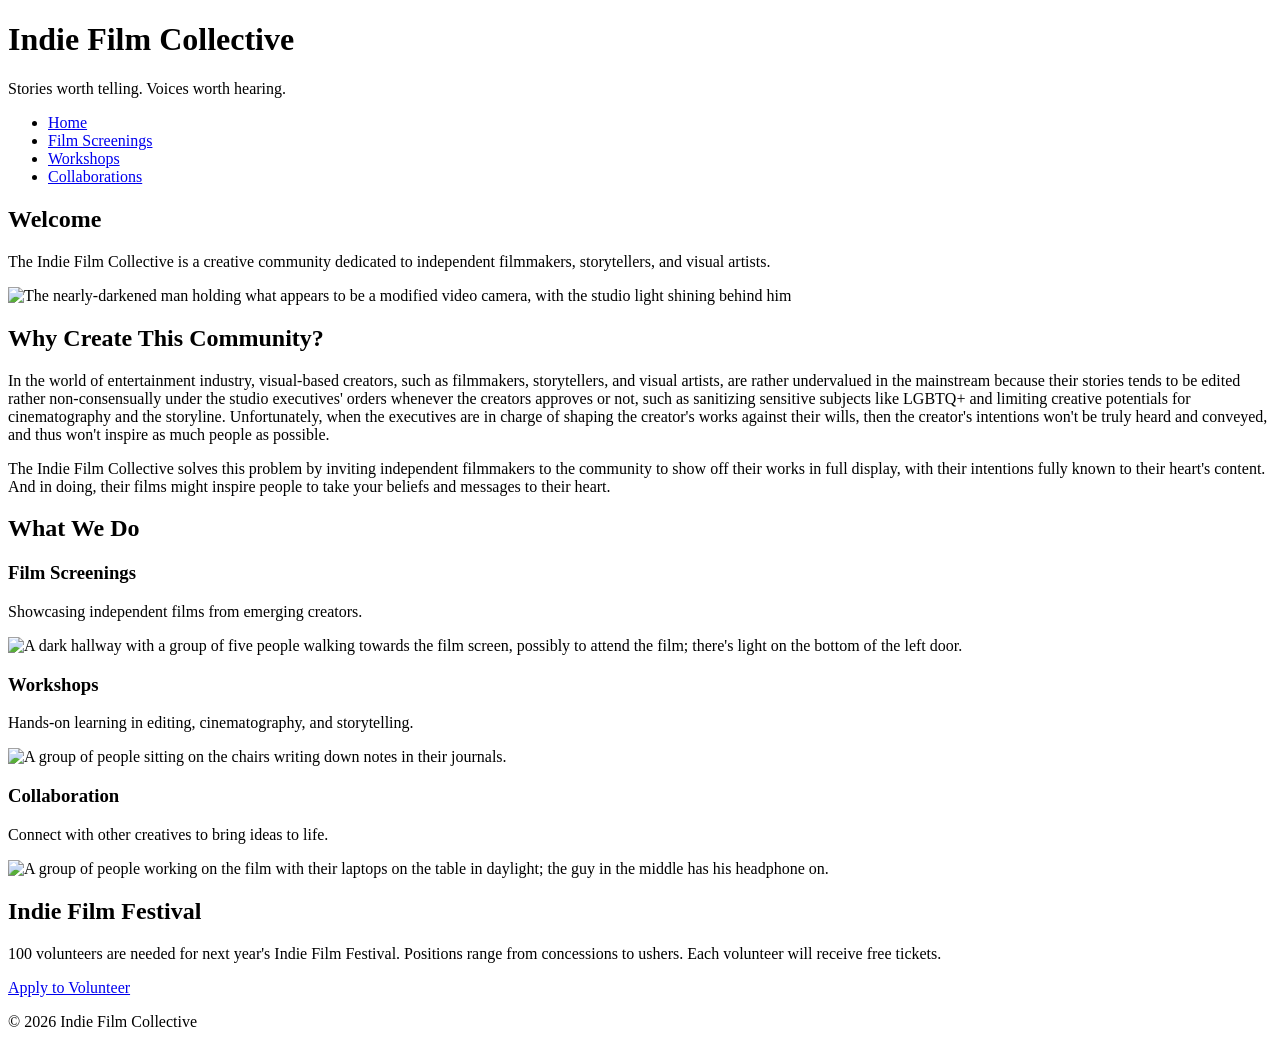
==== index.html @ 74cf5d03 "Added the 3 additional HTML and migrated their contents over to each site based on the contents prov" ====
<!DOCTYPE html>
<html lang="en">
<head>
    <meta charset="UTF-8">
    <meta name="viewport" content="width=device-width, initial-scale=1.0">
    <title>Indie Film Collective</title>
    <link rel="stylesheet" href="styles.css">
</head>

<body>
    <!-- Copy and paste this header in each new page -->
    <header>
        <h1>Indie Film Collective</h1>
        <p>Stories worth telling. Voices worth hearing.</p>
    </header>
    <!-- Update these hrefs to relative links to their new pages and copy and paste in each new page -->
    <nav>
        <ul>
            <li><a href="index.html">Home</a></li>
            <li><a href="screenings.html">Film Screenings</a></li>
            <li><a href="workshops.html">Workshops</a></li>
            <li><a href="collaborations.html">Collaborations</a></li>
        </ul>
    </nav>
    <main>
        <!-- This section stays on the homepage -->
        <section>
            <h2>Welcome</h2>
            <p>The Indie Film Collective is a creative community dedicated to independent filmmakers, storytellers, and visual artists.</p>
            <img src="images/filmmaker.jpg" width="500" alt="The nearly-darkened man holding what appears to be a modified video camera, with the studio light shining behind him">
        </section>

        <section>
            <h2>Why Create This Community?</h2>
            <p>In the world of entertainment industry, visual-based creators, such as filmmakers, storytellers, and visual artists, are rather undervalued in the mainstream because their stories tends to be edited rather non-consensually under the studio executives' orders whenever the creators approves or not, such as sanitizing sensitive subjects like LGBTQ+ and limiting creative potentials for cinematography and the storyline. Unfortunately, when the executives are in charge of shaping the creator's works against their wills, then the creator's intentions won't be truly heard and conveyed, and thus won't inspire as much people as possible.</p>
            <p>The Indie Film Collective solves this problem by inviting independent filmmakers to the community to show off their works in full display, with their intentions fully known to their heart's content. And in doing, their films might inspire people to take your beliefs and messages to their heart.</p>
        </section>

        <section> <!-- This section can be deleted from the homepage. It will not be copied to a new page -->
            <h2>What We Do</h2>
            <div class="card-row">
                <!-- Transfer this section the the new screenings page -->
                <section id="screenings">
                    <h3>Film Screenings</h3>
                    <p>Showcasing independent films from emerging creators.</p>
                    <img src="images/screenings.jpg" width="500px" alt="A dark hallway with a group of five people walking towards the film screen, possibly to attend the film; there's light on the bottom of the left door.">
                </section>
                <!-- Transfer this section the the new workshops page -->
                <section id="workshops">
                    <h3>Workshops</h3>
                    <p>Hands-on learning in editing, cinematography, and storytelling.</p>
                    <img src="images/workshops.jpg" width="500px" alt="A group of people sitting on the chairs writing down notes in their journals.">
                </section>            
                <!-- Transfer this section the the new collaborations page -->
                <section id="collaborations">
                    <h3>Collaboration</h3>
                    <p>Connect with other creatives to bring ideas to life.</p>
                    <img src="images/collaboration.jpg" width="500px" alt="A group of people working on the film with their laptops on the table in daylight; the guy in the middle has his headphone on.">
                </section>
            </div>
        </section>
    </main>
    
    <!--Copy this aside in each new page-->
    
    <aside>
        <h2>Indie Film Festival</h2>
        <p>100 volunteers are needed for next year's Indie Film Festival. Positions range from concessions to ushers. Each volunteer will receive free tickets.</p>
        <a href="#">Apply to Volunteer</a>
    </aside>

    <!--Copy this footer in each new page-->

    <footer>
        <p>&copy; 2026 Indie Film Collective</p>
    </footer>
</body>
</html>
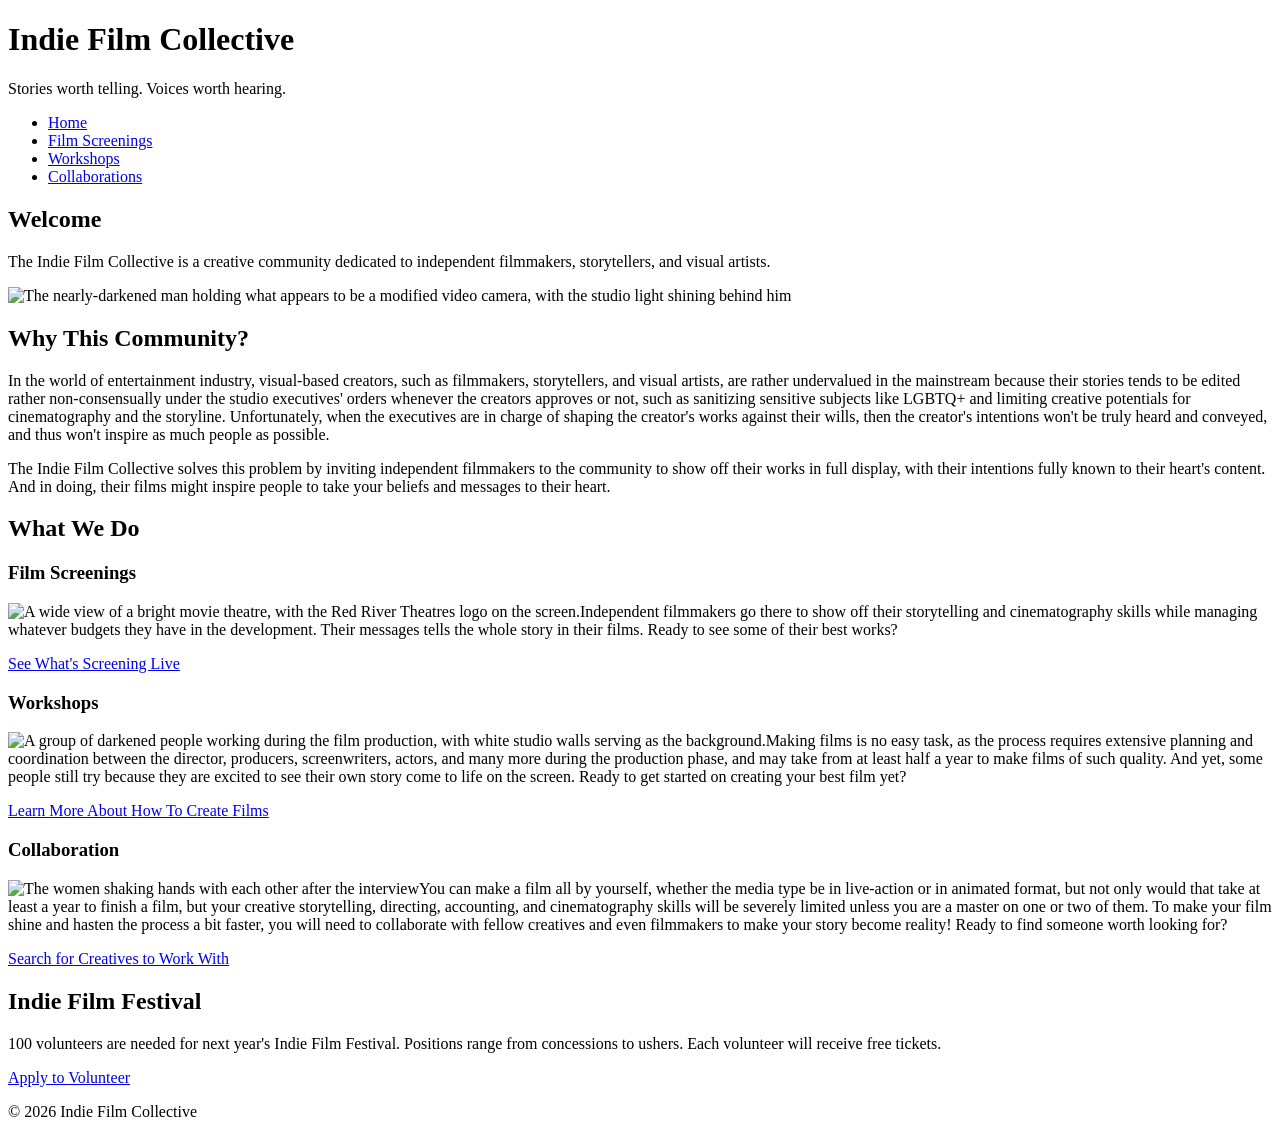
==== commit c3d0c64a: "Finish the majority of the index.html file Now time to do the other pages" ====
--- a/index.html
+++ b/index.html
@@ -22,40 +22,50 @@
             <li><a href="collaborations.html">Collaborations</a></li>
         </ul>
     </nav>
+
     <main>
         <!-- This section stays on the homepage -->
         <section>
             <h2>Welcome</h2>
             <p>The Indie Film Collective is a creative community dedicated to independent filmmakers, storytellers, and visual artists.</p>
-            <img src="images/filmmaker.jpg" width="500" alt="The nearly-darkened man holding what appears to be a modified video camera, with the studio light shining behind him">
+            <img src="images/filmmaker.jpg" width="500px" alt="The nearly-darkened man holding what appears to be a modified video camera, with the studio light shining behind him">
         </section>
 
         <section>
-            <h2>Why Create This Community?</h2>
+            <h2>Why This Community?</h2>
             <p>In the world of entertainment industry, visual-based creators, such as filmmakers, storytellers, and visual artists, are rather undervalued in the mainstream because their stories tends to be edited rather non-consensually under the studio executives' orders whenever the creators approves or not, such as sanitizing sensitive subjects like LGBTQ+ and limiting creative potentials for cinematography and the storyline. Unfortunately, when the executives are in charge of shaping the creator's works against their wills, then the creator's intentions won't be truly heard and conveyed, and thus won't inspire as much people as possible.</p>
             <p>The Indie Film Collective solves this problem by inviting independent filmmakers to the community to show off their works in full display, with their intentions fully known to their heart's content. And in doing, their films might inspire people to take your beliefs and messages to their heart.</p>
         </section>
 
-        <section> <!-- This section can be deleted from the homepage. It will not be copied to a new page -->
+        <section>
             <h2>What We Do</h2>
             <div class="card-row">
+
                 <!-- Transfer this section the the new screenings page -->
+                 
                 <section id="screenings">
                     <h3>Film Screenings</h3>
-                    <p>Showcasing independent films from emerging creators.</p>
-                    <img src="images/screenings.jpg" width="500px" alt="A dark hallway with a group of five people walking towards the film screen, possibly to attend the film; there's light on the bottom of the left door.">
+                    <img src="https://newengland.com/wp-content/uploads/best-independent-cinema-red-river.jpg" width="500px" alt="A wide view of a bright movie theatre, with the Red River Theatres logo on the screen."
+                    <p>Independent filmmakers go there to show off their storytelling and cinematography skills while managing whatever budgets they have in the development. Their messages tells the whole story in their films. Ready to see some of their best works?</p>
+                    <a href="screenings.html">See What's Screening Live</a>
                 </section>
+
                 <!-- Transfer this section the the new workshops page -->
+
                 <section id="workshops">
                     <h3>Workshops</h3>
-                    <p>Hands-on learning in editing, cinematography, and storytelling.</p>
-                    <img src="images/workshops.jpg" width="500px" alt="A group of people sitting on the chairs writing down notes in their journals.">
+                    <img src="https://aestheticamagazine.com/wp-content/uploads/2009/06/how-to-make-a-short-film-image-960x540.jpg" width="500px" alt="A group of darkened people working during the film production, with white studio walls serving as the background."
+                    <p>Making films is no easy task, as the process requires extensive planning and coordination between the director, producers, screenwriters, actors, and many more during the production phase, and may take from at least half a year to make films of such quality. And yet, some people still try because they are excited to see their own story come to life on the screen. Ready to get started on creating your best film yet?</p>
+                    <a href="workshops.html">Learn More About How To Create Films</a>
                 </section>            
+
                 <!-- Transfer this section the the new collaborations page -->
+
                 <section id="collaborations">
                     <h3>Collaboration</h3>
-                    <p>Connect with other creatives to bring ideas to life.</p>
-                    <img src="images/collaboration.jpg" width="500px" alt="A group of people working on the film with their laptops on the table in daylight; the guy in the middle has his headphone on.">
+                    <img src="https://www.themuse.com/_next/image?url=https%3A%2F%2Fcms-assets.themuse.com%2Fmedia%2Flead%2Fcommon-interview-questions.png&w=3840&q=75" width="500px" alt="The women shaking hands with each other after the interview"
+                    <p>You can make a film all by yourself, whether the media type be in live-action or in animated format, but not only would that take at least a year to finish a film, but your creative storytelling, directing, accounting, and cinematography skills will be severely limited unless you are a master on one or two of them. To make your film shine and hasten the process a bit faster, you will need to collaborate with fellow creatives and even filmmakers to make your story become reality! Ready to find someone worth looking for?</p>
+                    <a href="collaborations.html">Search for Creatives to Work With</a>
                 </section>
             </div>
         </section>
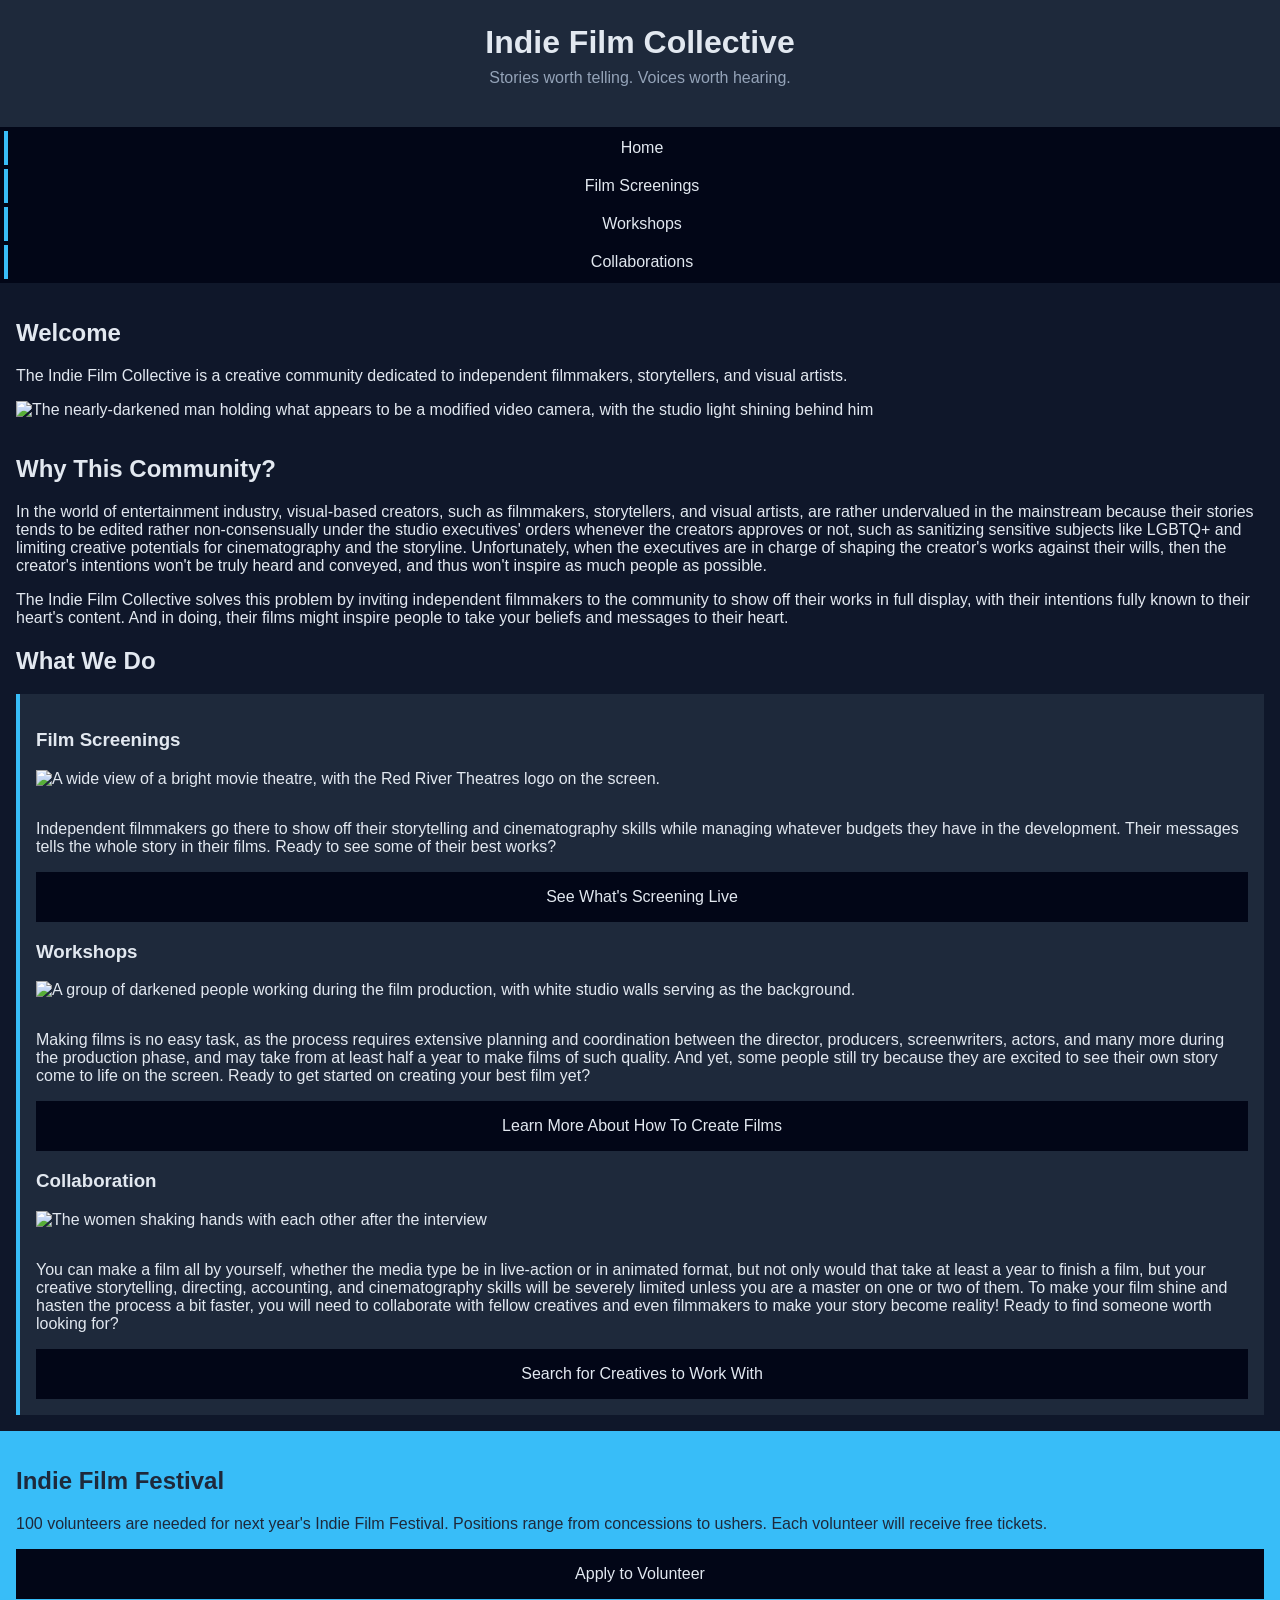
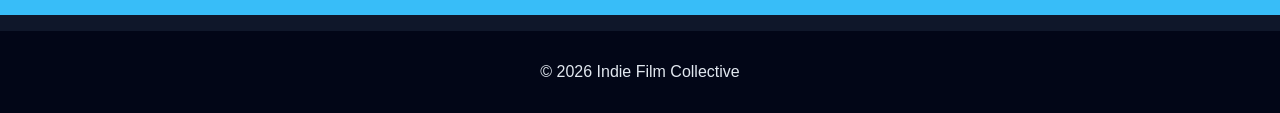
==== commit 232caeb5: "FInished the Screening and Workshops HTML pages Will finish the rest tomorrow" ====
--- a/index.html
+++ b/index.html
@@ -8,12 +8,11 @@
 </head>
 
 <body>
-    <!-- Copy and paste this header in each new page -->
     <header>
         <h1>Indie Film Collective</h1>
         <p>Stories worth telling. Voices worth hearing.</p>
     </header>
-    <!-- Update these hrefs to relative links to their new pages and copy and paste in each new page -->
+
     <nav>
         <ul>
             <li><a href="index.html">Home</a></li>
@@ -40,30 +39,24 @@
         <section>
             <h2>What We Do</h2>
             <div class="card-row">
-
-                <!-- Transfer this section the the new screenings page -->
                  
                 <section id="screenings">
                     <h3>Film Screenings</h3>
-                    <img src="https://newengland.com/wp-content/uploads/best-independent-cinema-red-river.jpg" width="500px" alt="A wide view of a bright movie theatre, with the Red River Theatres logo on the screen."
+                    <img src="https://newengland.com/wp-content/uploads/best-independent-cinema-red-river.jpg" width="500px" alt="A wide view of a bright movie theatre, with the Red River Theatres logo on the screen.">
                     <p>Independent filmmakers go there to show off their storytelling and cinematography skills while managing whatever budgets they have in the development. Their messages tells the whole story in their films. Ready to see some of their best works?</p>
                     <a href="screenings.html">See What's Screening Live</a>
                 </section>
 
-                <!-- Transfer this section the the new workshops page -->
-
                 <section id="workshops">
                     <h3>Workshops</h3>
-                    <img src="https://aestheticamagazine.com/wp-content/uploads/2009/06/how-to-make-a-short-film-image-960x540.jpg" width="500px" alt="A group of darkened people working during the film production, with white studio walls serving as the background."
+                    <img src="https://aestheticamagazine.com/wp-content/uploads/2009/06/how-to-make-a-short-film-image-960x540.jpg" width="500px" alt="A group of darkened people working during the film production, with white studio walls serving as the background.">
                     <p>Making films is no easy task, as the process requires extensive planning and coordination between the director, producers, screenwriters, actors, and many more during the production phase, and may take from at least half a year to make films of such quality. And yet, some people still try because they are excited to see their own story come to life on the screen. Ready to get started on creating your best film yet?</p>
                     <a href="workshops.html">Learn More About How To Create Films</a>
                 </section>            
 
-                <!-- Transfer this section the the new collaborations page -->
-
                 <section id="collaborations">
                     <h3>Collaboration</h3>
-                    <img src="https://www.themuse.com/_next/image?url=https%3A%2F%2Fcms-assets.themuse.com%2Fmedia%2Flead%2Fcommon-interview-questions.png&w=3840&q=75" width="500px" alt="The women shaking hands with each other after the interview"
+                    <img src="https://www.themuse.com/_next/image?url=https%3A%2F%2Fcms-assets.themuse.com%2Fmedia%2Flead%2Fcommon-interview-questions.png&w=3840&q=75" width="500px" alt="The women shaking hands with each other after the interview">
                     <p>You can make a film all by yourself, whether the media type be in live-action or in animated format, but not only would that take at least a year to finish a film, but your creative storytelling, directing, accounting, and cinematography skills will be severely limited unless you are a master on one or two of them. To make your film shine and hasten the process a bit faster, you will need to collaborate with fellow creatives and even filmmakers to make your story become reality! Ready to find someone worth looking for?</p>
                     <a href="collaborations.html">Search for Creatives to Work With</a>
                 </section>
@@ -71,16 +64,12 @@
         </section>
     </main>
     
-    <!--Copy this aside in each new page-->
-    
     <aside>
         <h2>Indie Film Festival</h2>
         <p>100 volunteers are needed for next year's Indie Film Festival. Positions range from concessions to ushers. Each volunteer will receive free tickets.</p>
         <a href="#">Apply to Volunteer</a>
     </aside>
 
-    <!--Copy this footer in each new page-->
-
     <footer>
         <p>&copy; 2026 Indie Film Collective</p>
     </footer>
--- a/styles.css
+++ b/styles.css
@@ -0,0 +1,127 @@
+/* CSS by Christina Carrasquilla, iteration by */
+
+/* ===== Color Palette ===== 
+
+    backgound: #0f172a;
+    nav-footer: #020617;
+    card: #1e293b;
+    text-main: #e2e8f0;
+    text-muted: #94a3b8;
+    accent: #38bdf8;
+}
+*/
+
+/* ===== GLOBAL (Base) Styles ===== */
+body {
+    font-family: Helvetica, Arial, sans-serif;
+    margin: 0;
+    background-color: #0f172a;
+    color: #e2e8f0;
+    min-width:500px;
+    display:grid;
+    grid-template-columns:1fr;
+}
+
+/*=== HEADER ===*/
+
+header {
+    background-color: #1e293b;
+    text-align: center;
+    padding: 1.5rem;
+}
+
+header h1 {
+    margin: 0;
+}
+
+header p {
+    margin-top: 0.5rem;
+    color: #94a3b8;
+}
+
+/*=== NAVIGATION ===*/
+
+nav {
+    background-color: #020617;
+}
+
+nav ul {
+    list-style: none;
+    margin: 0;
+    padding: 0;
+}
+
+nav a {
+    color: #e2e8f0;
+    text-decoration: none;
+    padding: 0.5rem;
+    display: block;
+    border-left: 4px solid #38bdf8;
+    margin: .25rem;
+}
+
+nav a:hover {
+    background-color: #334155;
+}
+
+/*=== MAIN CONTENTS ===*/
+
+a {
+    color:#38bdf8
+}
+
+main {
+    padding: 1rem;
+}
+
+img {
+    width:100%;
+    margin-bottom: 1rem;
+}
+
+.card-row {
+    background-color: #1e293b;
+    padding: 1rem;
+    padding: 1rem;
+    border-left: 4px solid #38bdf8;
+}
+
+/*=== ASIDE ===*/
+
+aside {
+    background-color: #38bdf8;
+    color: #1e293b;
+    padding: 1rem;
+    padding: 1rem;
+}
+
+a {
+    display:block;
+    background-color:#020617;
+    color:#e2e8f0;
+    padding:1rem 2rem;
+    text-decoration:none;
+    text-align:center;
+}
+
+a:hover {
+    color:#020617;
+    background-color:#e2e8f0;
+}
+
+/*=== FOOTER ===*/
+
+footer {
+    background-color: #020617;
+    text-align: center;
+    padding: 1rem;
+    margin-top: 1rem;
+}
+
+/* ===== Media Query (Medium) ===== */
+/* write a media query for a screen with at least 800px */
+/* change the body's grid template to 1fr 300px */
+/* target the header, nav, and footer and style their grid-column to 1/-1 */
+/* target the nav and display it flex, spaceed around */
+/* target the .card-row to display flex */
+/* target the sections in .card-row witha width for 30% */
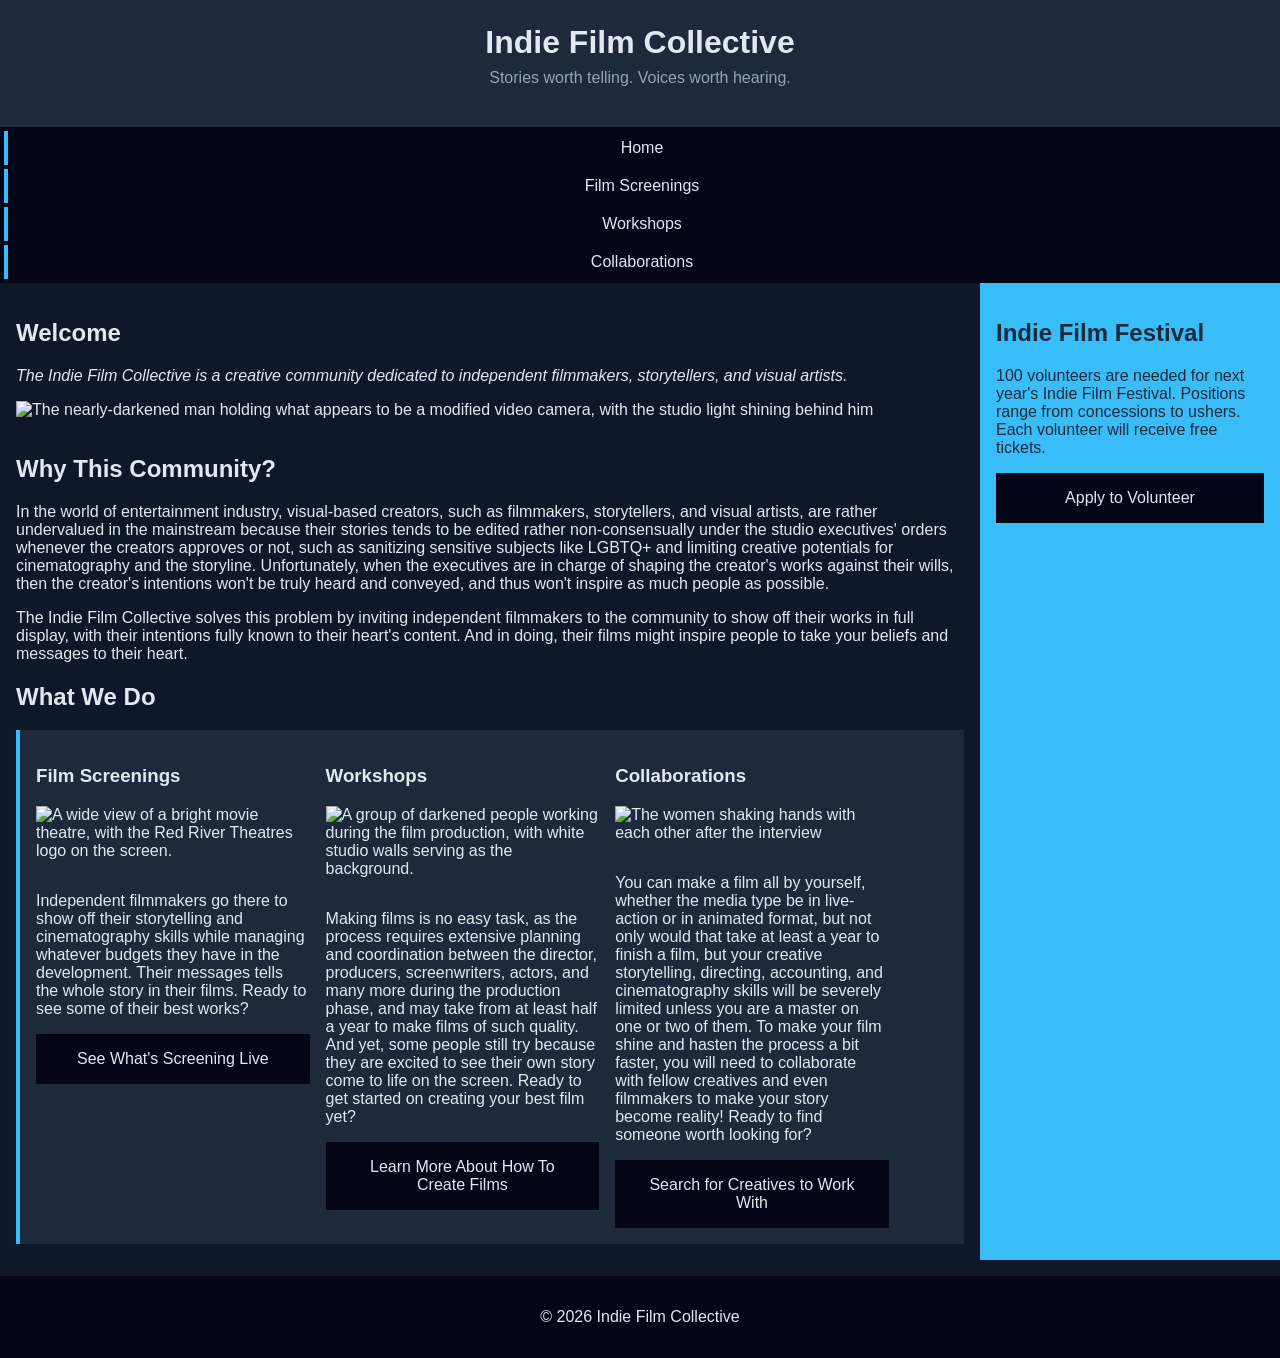
==== commit 9dfab055: "Provided the basic requirements on CSS file May need to adjust so that the website looks clean to lo" ====
--- a/index.html
+++ b/index.html
@@ -26,8 +26,8 @@
         <!-- This section stays on the homepage -->
         <section>
             <h2>Welcome</h2>
-            <p>The Indie Film Collective is a creative community dedicated to independent filmmakers, storytellers, and visual artists.</p>
-            <img src="images/filmmaker.jpg" width="500px" alt="The nearly-darkened man holding what appears to be a modified video camera, with the studio light shining behind him">
+            <p class="tagline">The Indie Film Collective is a creative community dedicated to independent filmmakers, storytellers, and visual artists.</p>
+            <img src="images/filmmaker.jpg" alt="The nearly-darkened man holding what appears to be a modified video camera, with the studio light shining behind him">
         </section>
 
         <section>
@@ -42,21 +42,21 @@
                  
                 <section id="screenings">
                     <h3>Film Screenings</h3>
-                    <img src="https://newengland.com/wp-content/uploads/best-independent-cinema-red-river.jpg" width="500px" alt="A wide view of a bright movie theatre, with the Red River Theatres logo on the screen.">
+                    <img src="https://newengland.com/wp-content/uploads/best-independent-cinema-red-river.jpg" alt="A wide view of a bright movie theatre, with the Red River Theatres logo on the screen.">
                     <p>Independent filmmakers go there to show off their storytelling and cinematography skills while managing whatever budgets they have in the development. Their messages tells the whole story in their films. Ready to see some of their best works?</p>
                     <a href="screenings.html">See What's Screening Live</a>
                 </section>
 
                 <section id="workshops">
                     <h3>Workshops</h3>
-                    <img src="https://aestheticamagazine.com/wp-content/uploads/2009/06/how-to-make-a-short-film-image-960x540.jpg" width="500px" alt="A group of darkened people working during the film production, with white studio walls serving as the background.">
+                    <img src="https://aestheticamagazine.com/wp-content/uploads/2009/06/how-to-make-a-short-film-image-960x540.jpg" alt="A group of darkened people working during the film production, with white studio walls serving as the background.">
                     <p>Making films is no easy task, as the process requires extensive planning and coordination between the director, producers, screenwriters, actors, and many more during the production phase, and may take from at least half a year to make films of such quality. And yet, some people still try because they are excited to see their own story come to life on the screen. Ready to get started on creating your best film yet?</p>
                     <a href="workshops.html">Learn More About How To Create Films</a>
                 </section>            
 
                 <section id="collaborations">
-                    <h3>Collaboration</h3>
-                    <img src="https://www.themuse.com/_next/image?url=https%3A%2F%2Fcms-assets.themuse.com%2Fmedia%2Flead%2Fcommon-interview-questions.png&w=3840&q=75" width="500px" alt="The women shaking hands with each other after the interview">
+                    <h3>Collaborations</h3>
+                    <img src="https://www.themuse.com/_next/image?url=https%3A%2F%2Fcms-assets.themuse.com%2Fmedia%2Flead%2Fcommon-interview-questions.png&w=3840&q=75" alt="The women shaking hands with each other after the interview">
                     <p>You can make a film all by yourself, whether the media type be in live-action or in animated format, but not only would that take at least a year to finish a film, but your creative storytelling, directing, accounting, and cinematography skills will be severely limited unless you are a master on one or two of them. To make your film shine and hasten the process a bit faster, you will need to collaborate with fellow creatives and even filmmakers to make your story become reality! Ready to find someone worth looking for?</p>
                     <a href="collaborations.html">Search for Creatives to Work With</a>
                 </section>
--- a/styles.css
+++ b/styles.css
@@ -1,4 +1,4 @@
-/* CSS by Christina Carrasquilla, iteration by */
+/* CSS by Christina Carrasquilla, iteration by Steven Vo*/
 
 /* ===== Color Palette ===== 
 
@@ -11,7 +11,7 @@
 }
 */
 
-/* ===== GLOBAL (Base) Styles ===== */
+/* ===== GLOBAL (Base; Mobile-First) Styles ===== */
 body {
     font-family: Helvetica, Arial, sans-serif;
     margin: 0;
@@ -79,6 +79,10 @@
     margin-bottom: 1rem;
 }
 
+.tagline {
+    font-style: italic;
+}
+
 .card-row {
     background-color: #1e293b;
     padding: 1rem;
@@ -122,6 +126,29 @@
 /* write a media query for a screen with at least 800px */
 /* change the body's grid template to 1fr 300px */
 /* target the header, nav, and footer and style their grid-column to 1/-1 */
-/* target the nav and display it flex, spaceed around */
+/* target the nav and display it flex, spaced around */
 /* target the .card-row to display flex */
-/* target the sections in .card-row witha width for 30% */+/* target the sections in .card-row with a width for 30% */
+
+@media screen and (min-width: 800px) {
+    body{
+        grid-template-columns: 1fr 300px;
+    }
+    header, nav, footer {
+        grid-column: 1/-1;
+    }
+
+    nav a {
+        display: flex;
+        justify-content: space-around;
+    }
+
+    .card-row {
+        display:flex;
+        gap: 1rem;
+    }
+
+    #screenings, #workshops, #collaborations{
+        width: 30%;
+    }
+}
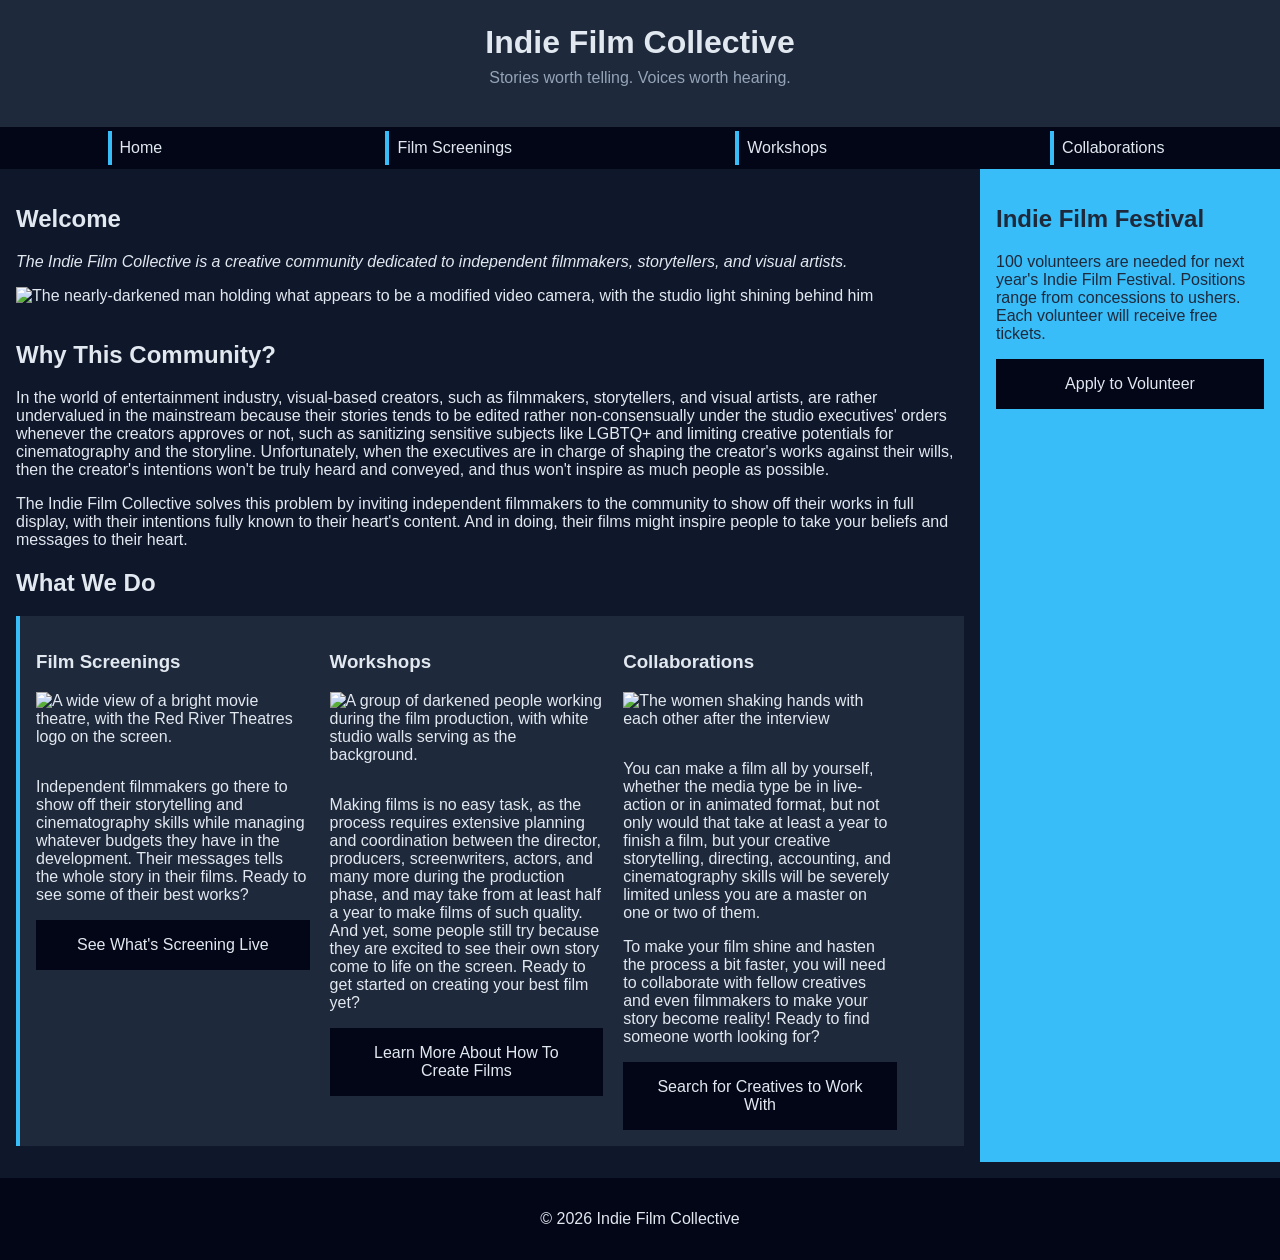
==== commit 15634257: "Finalized the CSS so that it looks clean and complete while making adjustments to the HTML pages. Go" ====
--- a/index.html
+++ b/index.html
@@ -39,7 +39,6 @@
         <section>
             <h2>What We Do</h2>
             <div class="card-row">
-                 
                 <section id="screenings">
                     <h3>Film Screenings</h3>
                     <img src="https://newengland.com/wp-content/uploads/best-independent-cinema-red-river.jpg" alt="A wide view of a bright movie theatre, with the Red River Theatres logo on the screen.">
@@ -57,7 +56,8 @@
                 <section id="collaborations">
                     <h3>Collaborations</h3>
                     <img src="https://www.themuse.com/_next/image?url=https%3A%2F%2Fcms-assets.themuse.com%2Fmedia%2Flead%2Fcommon-interview-questions.png&w=3840&q=75" alt="The women shaking hands with each other after the interview">
-                    <p>You can make a film all by yourself, whether the media type be in live-action or in animated format, but not only would that take at least a year to finish a film, but your creative storytelling, directing, accounting, and cinematography skills will be severely limited unless you are a master on one or two of them. To make your film shine and hasten the process a bit faster, you will need to collaborate with fellow creatives and even filmmakers to make your story become reality! Ready to find someone worth looking for?</p>
+                    <p>You can make a film all by yourself, whether the media type be in live-action or in animated format, but not only would that take at least a year to finish a film, but your creative storytelling, directing, accounting, and cinematography skills will be severely limited unless you are a master on one or two of them.</p>
+                    <p>To make your film shine and hasten the process a bit faster, you will need to collaborate with fellow creatives and even filmmakers to make your story become reality! Ready to find someone worth looking for?</p>
                     <a href="collaborations.html">Search for Creatives to Work With</a>
                 </section>
             </div>
--- a/styles.css
+++ b/styles.css
@@ -17,9 +17,9 @@
     margin: 0;
     background-color: #0f172a;
     color: #e2e8f0;
-    min-width:500px;
-    display:grid;
-    grid-template-columns:1fr;
+    min-width: 400px;
+    display: grid;
+    grid-template-columns: 1fr;
 }
 
 /*=== HEADER ===*/
@@ -130,7 +130,7 @@
 /* target the .card-row to display flex */
 /* target the sections in .card-row with a width for 30% */
 
-@media screen and (min-width: 800px) {
+@media screen and (min-width: 850px) {
     body{
         grid-template-columns: 1fr 300px;
     }
@@ -138,17 +138,23 @@
         grid-column: 1/-1;
     }
 
-    nav a {
+    nav ul {
         display: flex;
         justify-content: space-around;
     }
 
     .card-row {
-        display:flex;
-        gap: 1rem;
+        display: flex;
+        flex-wrap: wrap;
+        gap: 1.25rem;
     }
 
-    #screenings, #workshops, #collaborations{
+    .card-row > section {
         width: 30%;
     }
+
+    .card-row img{
+        object-fit: cover;
+        height: 150px;
+    }
 }
